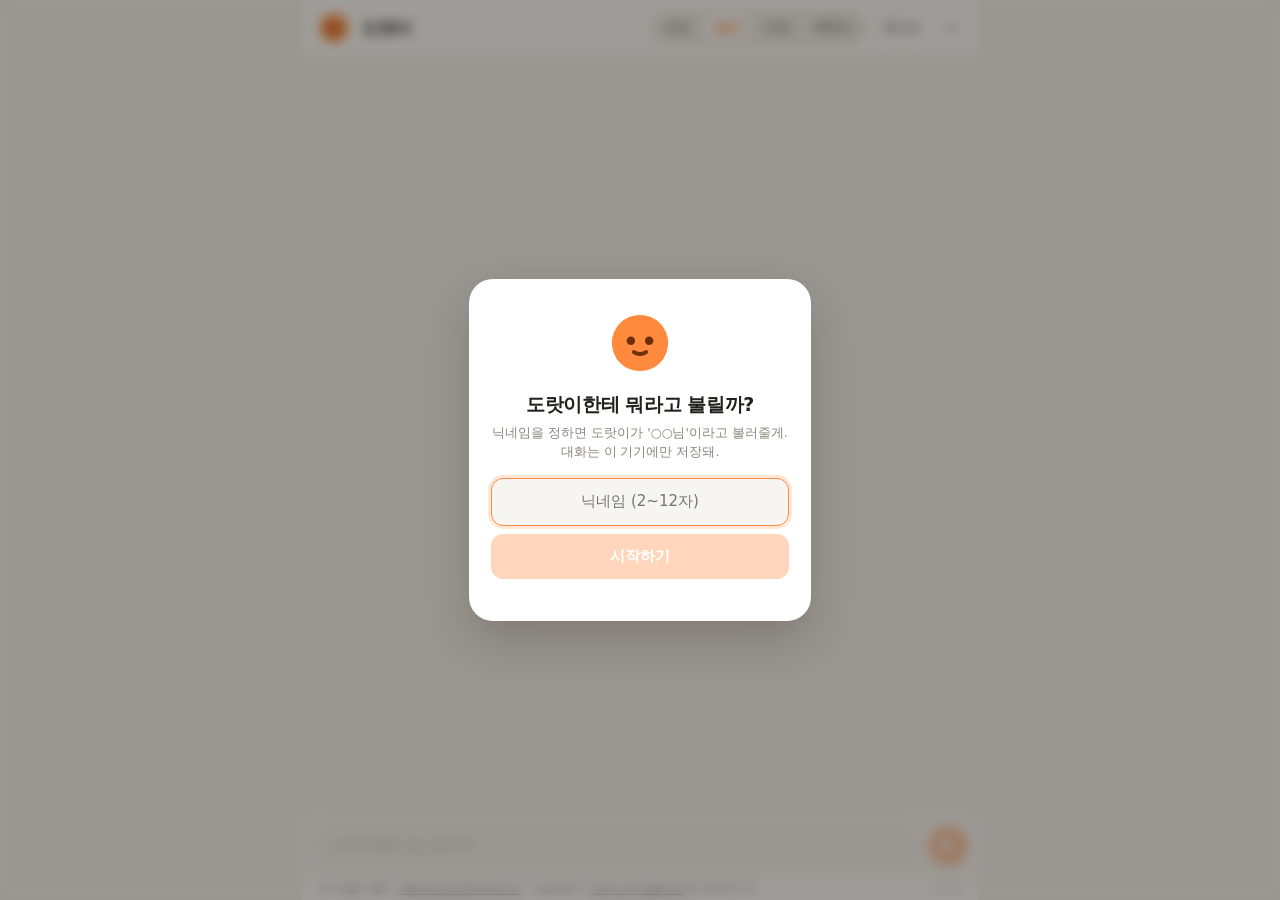
==== index.html @ 70f9e7f1 "v1.9.2 — 똑똑이(제미나이) 응답 속도 개선 클라이언트 - 사전 예열: 똑똑이 모드 진입/입력 시작(focus·keydown·input) 시 Smart.warm() ping으" ====
<!DOCTYPE html>
<html lang="ko">
<head>
<meta charset="utf-8">
<title>도랏이 — 세상에서 제일 깝치는 한국어 챗봇</title>
<meta name="viewport" content="width=device-width, initial-scale=1, maximum-scale=1, viewport-fit=cover">
<meta name="theme-color" content="#ff8a3d">
<meta name="description" content="도랏이: 사람들이 가르친 말을 실시간으로 배우는 한국어 챗봇. 건전·일반·도랏·똑똑이 4가지 모드, 국립국어원 사전 연동, 무료로 바로 쓰는 심심이 스타일 AI 채팅. 도랏 모드는 쌍욕·팩폭·19금 드립까지 하는 매운맛 모드(성인 전용 권장).">
<meta name="keywords" content="도랏이,심심이,한국어 AI 챗봇,무료 챗봇,한국어 챗봇,심심이 대체,AI 채팅,제미나이 챗봇,깝치는 챗봇,국립국어원 사전">
<meta name="author" content="도랏이">
<meta name="robots" content="index,follow">
<link rel="canonical" href="https://ageofwar-kr.github.io/dorati/">
<meta property="og:site_name" content="도랏이">
<meta property="og:locale" content="ko_KR">
<meta property="og:type" content="website">
<meta property="og:title" content="도랏이 — 세상에서 제일 깝치는 한국어 챗봇">
<meta property="og:description" content="말 걸어봐. 내가 배운 대로 깝쳐줄게. (건전/일반/도랏/똑똑이 4모드)">
<meta property="og:image" content="https://ageofwar-kr.github.io/dorati/assets/og.png?v=1.9">
<meta property="og:image:width" content="1200">
<meta property="og:image:height" content="630">
<meta property="og:url" content="https://ageofwar-kr.github.io/dorati/">
<meta name="twitter:card" content="summary_large_image">
<meta name="twitter:image" content="https://ageofwar-kr.github.io/dorati/assets/og.png?v=1.9">
<script type="application/ld+json">
{"@context":"https://schema.org","@type":"WebApplication","name":"도랏이","alternateName":"Dorati","url":"https://ageofwar-kr.github.io/dorati/","applicationCategory":"EntertainmentApplication","operatingSystem":"Web","inLanguage":"ko","description":"사람들이 가르친 말을 실시간으로 배우는 한국어 챗봇. 건전·일반·도랏·똑똑이 4가지 모드.","offers":{"@type":"Offer","price":"0","priceCurrency":"KRW"}}
</script>
<link rel="icon" href="./assets/favicon.svg" type="image/svg+xml">
<link rel="apple-touch-icon" href="https://ageofwar-kr.github.io/dorati/assets/og.png">
<link rel="stylesheet" href="./css/style.css?v=4.5">
</head>
<body data-mode="normal" data-theme="light" data-flavor="pure">

<div id="kakao-banner" hidden>
  <span>카톡에선 채팅이 좀 답답해요</span>
  <a id="kakao-open" href="#">브라우저로 열기</a>
</div>

<header class="app-header">
  <div class="brand">
    <div class="mascot" id="mascot" aria-hidden="true"></div>
    <div class="brand-text">
      <h1>도랏이<span id="nick-badge" class="nick-badge" hidden></span></h1>
    </div>
  </div>
  <div class="header-right">
    <div class="modes-wrap">
      <span class="mode-model" id="mode-model" hidden>Gemini 3.5 Flash Lite</span>
      <div class="modes" role="radiogroup" aria-label="모드 선택">
        <span class="mode-glider no-anim" aria-hidden="true"></span>
        <button class="mode" data-mode-btn="clean" role="radio" aria-checked="false">건전</button>
        <button class="mode" data-mode-btn="normal" role="radio" aria-checked="true">일반</button>
        <button class="mode" data-mode-btn="dorat" role="radio" aria-checked="false">도랏</button>
        <button class="mode" data-mode-btn="smart" role="radio" aria-checked="false">똑똑이</button>
      </div>
    </div>
    <button id="theme-btn" class="theme-btn" type="button" aria-label="화이트/다크 전환" aria-pressed="false">화이트</button>
    <button id="menu-btn" class="menu-btn" aria-label="더보기" aria-expanded="false">⋯</button>
    <div id="menu" class="menu" hidden>
      <button id="menu-nick" type="button">닉네임 바꾸기</button>
      <button id="menu-theme" type="button">화이트 / 다크 전환</button>
      <button id="menu-export" type="button">대화 내보내기 (.txt)</button>
      <button id="menu-clear" type="button">대화 지우기</button>
    </div>
  </div>
</header>

<!-- 이스터에그: 미친도랏이 켜져 있을 때만 헤더 아래에 조용히 뜨는 끄기 필 (v1.9) -->
<button id="egg-off" class="egg-off" type="button" hidden>🔞 미친도랏 끄기 · 도랏으로</button>

<main id="chat" class="chat" aria-live="polite"></main>

<!-- 닉네임 게이트: 채팅 전에 반드시 입력 -->
<div id="gate" class="gate" hidden>
  <div class="gate-card">
    <div class="gate-mascot" id="gate-mascot"></div>
    <h2>도랏이한테 뭐라고 불릴까?</h2>
    <p class="gate-sub">닉네임을 정하면 도랏이가 '○○님'이라고 불러줄게.<br>대화는 이 기기에만 저장돼.</p>
    <form id="gate-form" autocomplete="off">
      <input id="gate-input" type="text" name="nick" placeholder="닉네임 (2~12자)" maxlength="12" autocomplete="off" aria-label="닉네임">
      <button id="gate-start" type="submit" disabled>시작하기</button>
    </form>
    <p class="gate-hint" id="gate-hint"></p>
  </div>
</div>

<div id="toast" class="toast" hidden></div>

<form id="composer" class="composer" autocomplete="off">
  <input id="input" type="text" name="msg" placeholder="도랏이한테 말 걸어봐…" autocomplete="off" autocapitalize="off" spellcheck="false" maxlength="200" enterkeyhint="send">
  <button id="send" type="submit" aria-label="보내기">
    <svg viewBox="0 0 24 24" width="20" height="20" aria-hidden="true"><path d="M3.4 20.4l17.4-7.5c.8-.35.8-1.6 0-1.95L3.4 3.45c-.7-.3-1.45.25-1.4 1L3.2 11c.03.5.4.9.9.97l9.4 1.28-9.4 1.28c-.5.07-.87.47-.9.97L2 19.4c-.05.75.7 1.3 1.4 1z"/></svg>
  </button>
</form>

<footer class="app-footer">
  <span>사전 뜻풀이 출처: <a href="https://stdict.korean.go.kr" target="_blank" rel="noopener">국립국어원 표준국어대사전</a> · 속담/관용구: <a href="https://ko.wiktionary.org" target="_blank" rel="noopener">한국어 위키낱말사전</a>(CC BY-SA 4.0)</span>
  <span class="ver">v1.9.2</span>
</footer>

<script src="./js/config.js?v=4.5"></script>
<script src="./js/safety.js?v=4.5"></script>
<script src="./js/smart.js?v=4.5"></script>
<script src="./js/kb-wiktionary.js?v=4.5"></script>
<script src="./js/kb-dialogues.js?v=4.5"></script>
<script src="./js/kb-corpus.js?v=4.5"></script>
<script src="./js/store.js?v=4.5"></script>
<script src="./js/dict.js?v=4.5"></script>
<script src="./js/engine.js?v=4.5"></script>
<script src="./js/app.js?v=4.5"></script>
</body>
</html>
---- css/style.css ----
/* 도랏이 — Simple is Best. 모드별 색만 바뀌는 깔끔한 채팅 UI */
:root{
  --bg:#f7f5f2;
  --panel:#ffffff;
  --text:#22201d;
  --text-dim:#8b857e;
  --line:#eae4dc;
  --bot:#f1eee9;
  --user:#ff8a3d;
  --user-text:#3a1e08;
  --accent:#ff8a3d;
  --accent-soft:#ffe8d8;
  --shadow:0 2px 10px rgba(60,40,20,.06);
  --radius:18px;
}
body[data-mode="clean"]{
  --bg:#f3f8f6; --panel:#ffffff; --line:#e2ece7; --bot:#e9f2ee;
  --user:#3e9e7a; --user-text:#0d2a20;
  --accent:#3e9e7a; --accent-soft:#dff0e8;
}
body[data-mode="normal"]{
  --bg:#f7f5f2; --line:#eae4dc; --bot:#f1eee9;
  --user:#ff8a3d; --user-text:#3a1e08;
  --accent:#ff8a3d; --accent-soft:#ffe8d8;
}
body[data-mode="dorat"]{
  --bg:#f6f2fb; --line:#e8dff4; --bot:#efe6fa;
  --user:#7b3fe4; --user-text:#ffffff;
  --accent:#7b3fe4; --accent-soft:#e8ddfb;
}
body[data-mode="smart"]{
  --bg:#f4f6fb; --line:#e2e8f5; --bot:#e9eef9;
  --user:#3a6df0; --user-text:#ffffff;
  --accent:#3a6df0; --accent-soft:#e2ebff;
}

/* ── 다크 모드 (화이트 기본) ── */
body[data-theme="dark"]{
  --bg:#141519; --panel:#1b1c21; --line:#2b2d35; --bot:#23252c; --text:#ecebe7; --text-dim:#9b998f;
  --shadow:0 2px 12px rgba(0,0,0,.42);
}
body[data-theme="dark"][data-mode="clean"]{--accent:#4fc7a0; --user:#2f9d7c; --user-text:#eafff6; --accent-soft:#1b3129}
body[data-theme="dark"][data-mode="normal"]{--accent:#ff9a57; --user:#e8762c; --user-text:#1b0f04; --accent-soft:#33241a}
body[data-theme="dark"][data-mode="dorat"]{--accent:#a07bff; --user:#6b35d6; --user-text:#fff; --accent-soft:#271d3d}
body[data-theme="dark"][data-mode="smart"]{--accent:#7d9dff; --user:#3a6df0; --user-text:#fff; --accent-soft:#1c2740}
body[data-theme="dark"] .gate{background:rgba(8,9,12,.66)}
body[data-theme="dark"] .bubble pre.code{background:rgba(255,255,255,.07)}
body[data-theme="dark"] .bubble code.inline{background:rgba(255,255,255,.09)}

*{box-sizing:border-box;-webkit-tap-highlight-color:transparent}
html,body{height:100%}
body{
  margin:0; background:var(--bg); color:var(--text);
  font-family:-apple-system,BlinkMacSystemFont,"Apple SD Gothic Neo","Malgun Gothic","Noto Sans KR",system-ui,sans-serif;
  font-size:15px; line-height:1.45;
  display:flex; flex-direction:column;
  transition:background .36s cubic-bezier(.22,1,.36,1), color .26s cubic-bezier(.22,1,.36,1);
  overscroll-behavior-y:contain;
}

/* ── 카톡 탈출 배너 ── */
#kakao-banner[hidden]{display:none}
#kakao-banner{
  display:flex; gap:8px; align-items:center; justify-content:center;
  padding:8px 12px; background:#fee500; color:#3c1e1e; font-size:12.5px; font-weight:600;
}
#kakao-banner a{color:#3c1e1e; text-decoration:underline}

/* ── 헤더 ── */
.app-header{
  position:sticky; top:0; z-index:20;
  display:flex; align-items:center; justify-content:space-between; gap:10px;
  padding:9px 14px; padding-top:calc(9px + env(safe-area-inset-top));
  background:color-mix(in srgb, var(--panel) 92%, transparent);
  backdrop-filter:saturate(140%) blur(10px);
  border-bottom:1px solid var(--line);
  transition:background .34s cubic-bezier(.22,1,.36,1), border-color .34s cubic-bezier(.22,1,.36,1);
}
.brand{display:flex; align-items:center; gap:9px; min-width:0}
.mascot{width:38px; height:38px; flex:0 0 38px; transition:transform .3s}
.mascot svg{width:100%; height:100%; display:block}
body[data-mode="dorat"] .mascot{animation:wiggle 1.6s ease-in-out infinite}
@keyframes wiggle{
  0%,100%{transform:rotate(-3deg) scale(1)}
  50%{transform:rotate(3deg) scale(1.04)}
}
.brand-text{min-width:0}
.brand h1{
  margin:0; font-size:17px; font-weight:800; letter-spacing:-.02em; line-height:1.1;
}
.learned{margin:1px 0 0; font-size:11px; color:var(--text-dim); display:flex; align-items:center; gap:3px}
.learned b{color:var(--accent); font-variant-numeric:tabular-nums}
.brain{font-size:10px}

/* 화이트 / 다크 토글 (헤더) */
.theme-btn{
  appearance:none; cursor:pointer; flex:0 0 auto;
  border:1px solid var(--line); background:var(--panel); color:var(--text-dim);
  border-radius:999px; padding:5px 10px; font:inherit; font-size:11.5px; font-weight:800;
  letter-spacing:-.01em; white-space:nowrap;
  transition:color .26s cubic-bezier(.22,1,.36,1), border-color .26s cubic-bezier(.22,1,.36,1), transform .18s cubic-bezier(.22,1,.36,1);
}
.theme-btn:hover{color:var(--accent); border-color:var(--accent)}
.theme-btn:active{transform:scale(.94)}
.theme-btn[aria-pressed="true"]{color:var(--accent); border-color:color-mix(in srgb, var(--accent) 45%, var(--line))}

.modes{
  display:flex; padding:3px; gap:2px; position:relative;
  background:var(--bot); border-radius:999px; flex:0 0 auto;
  transition:background .34s cubic-bezier(.22,1,.36,1);
}
/* 선택 표시는 '미끄러지는 판' 하나가 담당한다 (iOS 세그먼트 컨트롤 느낌) */
.mode-glider{
  position:absolute; top:3px; bottom:3px; left:0; width:0;
  border-radius:999px; background:var(--panel);
  box-shadow:0 1px 4px rgba(0,0,0,.09);
  transform:translate3d(0,0,0); will-change:transform,width; pointer-events:none;
  transition:transform .46s cubic-bezier(.22,1,.36,1), width .46s cubic-bezier(.22,1,.36,1), background .34s cubic-bezier(.22,1,.36,1);
}
.mode-glider.no-anim{transition:none}
/* 모드 버튼 바로 위, 아주 작은 모델명 — 똑똑이 모드일 때만 보인다 */
.modes-wrap{display:flex; flex-direction:column; align-items:flex-end; gap:1px; flex:0 0 auto; min-width:0}
.mode-model{
  font-size:9px; line-height:1.15; letter-spacing:.01em; color:var(--text-dim);
  font-weight:600; opacity:.85; white-space:nowrap;
  font-family:ui-monospace,SFMono-Regular,Menlo,monospace;
}
.mode-model[hidden]{display:none}
.mode{
  appearance:none; border:0; background:transparent; cursor:pointer; position:relative; z-index:1;
  font:inherit; font-size:12.5px; font-weight:700; color:var(--text-dim);
  padding:5px 11px; border-radius:999px;
  transition:color .26s cubic-bezier(.22,1,.36,1), transform .18s cubic-bezier(.22,1,.36,1);
  white-space:nowrap;
}
.mode:active{transform:scale(.94)}
.mode[aria-checked="true"]{color:var(--accent)}

/* ── 채팅 ── */
.chat{
  flex:1 1 auto; overflow-y:auto; -webkit-overflow-scrolling:touch;
  padding:14px 14px 8px; display:flex; flex-direction:column; gap:9px;
  scroll-behavior:smooth;
}
.row{display:flex; gap:7px; align-items:flex-end; max-width:100%}
.row.bot{justify-content:flex-start; align-items:flex-start}
.row.user{justify-content:flex-end}
.avatar{
  width:26px; height:26px; flex:0 0 26px; margin-top:3px;
}
.avatar svg{width:100%; height:100%; display:block}
.bubble{
  max-width:min(76%, 560px); padding:9px 13px; border-radius:var(--radius);
  white-space:pre-wrap; word-break:break-word; box-shadow:var(--shadow);
  transition:background .34s cubic-bezier(.22,1,.36,1);
}
/* 새로 오가는 말풍선만 iMessage처럼 살짝 튀어오른다 (복원된 옛 대화는 조용히) */
.row.in{animation:msgIn .44s cubic-bezier(.22,1,.36,1) both}
.row.user.in{animation-name:msgInRight}
@keyframes msgIn{from{opacity:0; transform:translateY(10px) scale(.96)} to{opacity:1; transform:none}}
@keyframes msgInRight{from{opacity:0; transform:translateY(8px) translateX(10px) scale(.97)} to{opacity:1; transform:none}}
.row.bot .bubble{background:var(--bot); border-bottom-left-radius:6px}
.row.user .bubble{background:var(--user); color:var(--user-text); border-bottom-right-radius:6px}
.bubble a{color:inherit}

/* 사전 카드 */
.card{padding:0; overflow:hidden; background:var(--panel); border:1px solid var(--line)}
.card-head{
  padding:9px 13px 7px; border-bottom:1px solid var(--line);
  display:flex; align-items:baseline; gap:7px; flex-wrap:wrap;
}
.card-head .w{font-weight:800; font-size:15.5px}
.card-head .pos{font-size:11px; color:var(--accent); font-weight:700}
.card-body{padding:9px 13px 11px; font-size:14px}
.card-body ol{margin:0; padding-left:17px}
.card-body li{margin:0 0 4px}
.card-body li::marker{color:var(--accent); font-weight:700}
.card-src{margin-top:6px; font-size:10.5px; color:var(--text-dim)}

/* 피드백 */
.fb{display:flex; gap:2px; margin-top:3px; padding-left:3px; opacity:.45; transition:opacity .2s}
.row.bot:hover .fb, .fb:focus-within{opacity:1}
.fb button{
  appearance:none; border:0; background:transparent; cursor:pointer;
  font-size:12px; padding:1px 4px; border-radius:8px; line-height:1.2;
  transition:transform .18s cubic-bezier(.22,1,.36,1), background .2s;
}
.fb button:active{transform:scale(.9)}
.fb button:hover{background:var(--accent-soft)}
.fb button[data-on="1"]{opacity:1; transform:scale(1.15)}
.fb .cnt{font-size:10px; color:var(--text-dim); align-self:center; min-width:8px}

/* 타이핑 */
.row.typing .bubble{transition:none}
.typing-wrap{display:inline-flex; align-items:center; gap:8px}
.typing-label{font-size:12px; color:var(--text-dim)}
.typing{display:inline-flex; gap:3px; align-items:center; height:18px}
.typing i{
  width:5px; height:5px; border-radius:50%; background:var(--text-dim);
  animation:blink 1.1s infinite ease-in-out;
}
.typing i:nth-child(2){animation-delay:.15s}
.typing i:nth-child(3){animation-delay:.3s}
@keyframes blink{0%,60%,100%{opacity:.25; transform:translateY(0)} 30%{opacity:1; transform:translateY(-2px)}}

/* 시스템 안내(모드 변경 등) */
.sys{
  align-self:center; font-size:11.5px; color:var(--text-dim);
  background:var(--accent-soft); color:var(--accent);
  padding:4px 11px; border-radius:999px; font-weight:600;
  transition:background .34s cubic-bezier(.22,1,.36,1), color .34s cubic-bezier(.22,1,.36,1);
}
.sys.in{animation:sysIn .4s cubic-bezier(.22,1,.36,1) both}
@keyframes sysIn{from{opacity:0; transform:translateY(-5px) scale(.97)} to{opacity:1; transform:none}}

/* ── 토스트 ── */
.toast{
  position:fixed; left:50%; transform:translateX(-50%);
  bottom:calc(74px + env(safe-area-inset-bottom)); z-index:30;
  background:rgba(34,32,29,.92); color:#fff; font-size:12px; font-weight:600;
  padding:7px 14px; border-radius:999px; box-shadow:0 4px 16px rgba(0,0,0,.18);
  animation:toastIn .22s ease-out;
}
@keyframes toastIn{from{opacity:0; transform:translate(-50%,8px)} to{opacity:1; transform:translate(-50%,0)}}

/* ── 입력바 ── */
.composer{
  display:flex; gap:7px; align-items:center;
  padding:8px 12px; padding-bottom:calc(8px + env(safe-area-inset-bottom));
  background:var(--panel); border-top:1px solid var(--line);
  position:sticky; bottom:0; z-index:20;
  transition:background .34s cubic-bezier(.22,1,.36,1), border-color .34s cubic-bezier(.22,1,.36,1), opacity .24s;
}
#input{
  flex:1 1 auto; min-width:0;
  border:1px solid var(--line); background:var(--bg); color:var(--text);
  border-radius:999px; padding:11px 15px; font:inherit; font-size:15px;
  outline:none; transition:border-color .22s cubic-bezier(.22,1,.36,1), box-shadow .22s cubic-bezier(.22,1,.36,1), background .34s cubic-bezier(.22,1,.36,1);
}
#input:focus{border-color:var(--accent); box-shadow:0 0 0 3px var(--accent-soft)}
#input::placeholder{color:var(--text-dim)}
#send{
  flex:0 0 40px; width:40px; height:40px; border-radius:50%; border:0; cursor:pointer;
  background:var(--accent); color:#fff; display:grid; place-items:center;
  transition:transform .18s cubic-bezier(.22,1,.36,1), opacity .2s, background .34s cubic-bezier(.22,1,.36,1);
}
#send:active{transform:scale(.9)}
#send svg{fill:currentColor}

/* ── 푸터 ── */
.app-footer{
  display:flex; justify-content:space-between; gap:10px;
  padding:4px 14px calc(4px + env(safe-area-inset-bottom)); font-size:10px; color:var(--text-dim);
  background:var(--panel); border-top:1px solid var(--line);
}
.app-footer a{color:inherit; text-decoration:underline; text-underline-offset:2px}
.app-footer .ver{flex:0 0 auto; opacity:.7}

/* 데스크톱: 가운데 좁은 기둥 */
@media (min-width:720px){
  body{align-items:center}
  .app-header, .composer, .app-footer{width:100%; max-width:680px}
  .chat{width:100%; max-width:680px}
  .app-header{border-left:1px solid var(--line); border-right:1px solid var(--line)}
  .bubble{max-width:min(70%, 460px)}
  .app-footer{border-left:1px solid var(--line); border-right:1px solid var(--line)}
}

@media (prefers-reduced-motion:reduce){
  *{animation:none !important; transition:none !important}
}

/* ── 헤더 오른쪽(모드 + 메뉴) ── */
.header-right{display:flex; align-items:center; gap:6px; flex:0 0 auto}
.menu-btn{
  appearance:none; border:0; background:transparent; cursor:pointer;
  width:28px; height:28px; border-radius:50%; color:var(--text-dim);
  font-size:18px; line-height:1; font-weight:700; padding:0;
  transition:background .2s cubic-bezier(.22,1,.36,1), color .2s, transform .18s cubic-bezier(.22,1,.36,1);
}
.menu-btn:active{transform:scale(.9)}
.menu-btn:hover{background:var(--bot); color:var(--text)}
.menu{
  position:absolute; top:calc(100% - 4px); right:14px; z-index:40;
  background:var(--panel); border:1px solid var(--line); border-radius:14px;
  box-shadow:0 10px 30px rgba(40,25,10,.14); padding:6px; min-width:186px;
}
.menu[hidden]{display:none}
.menu button{
  display:block; width:100%; text-align:left; appearance:none; border:0; background:transparent;
  font:inherit; font-size:13.5px; color:var(--text); padding:9px 11px; border-radius:9px; cursor:pointer;
}
.menu button:hover{background:var(--accent-soft); color:var(--accent)}
.nick-badge{color:var(--text-dim); font-weight:600}

/* ── 닉네임 게이트 ── */
body.gated .composer{opacity:.45; pointer-events:none}
body.gated #input{pointer-events:none}
.gate{
  position:fixed; inset:0; z-index:60; display:grid; place-items:center;
  background:rgba(28,22,16,.42); backdrop-filter:blur(6px); padding:20px;
}
.gate[hidden]{display:none}
.gate-card{
  width:100%; max-width:342px; background:var(--panel); border-radius:24px;
  padding:26px 22px 20px; text-align:center; box-shadow:0 20px 50px rgba(30,20,10,.22);
  animation:cardIn .42s cubic-bezier(.22,1,.36,1) both;
}
@keyframes cardIn{from{opacity:0; transform:translateY(12px) scale(.97)} to{opacity:1; transform:none}}
.gate-mascot{width:76px; height:76px; margin:0 auto 10px}
.gate-mascot svg{width:100%; height:100%}
.gate-card h2{margin:0 0 6px; font-size:19px; letter-spacing:-.02em}
.gate-sub{margin:0 0 16px; font-size:12.5px; color:var(--text-dim); line-height:1.5}
.gate-card form{display:flex; flex-direction:column; gap:8px}
#gate-input{
  width:100%; border:1px solid var(--line); background:var(--bg); color:var(--text);
  border-radius:12px; padding:12px 14px; font:inherit; font-size:15px; outline:none; text-align:center;
}
#gate-input:focus{border-color:var(--accent); box-shadow:0 0 0 3px var(--accent-soft)}
#gate-start{
  border:0; border-radius:12px; padding:12px; font:inherit; font-size:15px; font-weight:800;
  background:var(--accent); color:#fff; cursor:pointer;
  transition:opacity .15s, transform .18s cubic-bezier(.22,1,.36,1), background .34s cubic-bezier(.22,1,.36,1);
}
#gate-start:active:not(:disabled){transform:scale(.96)}
#gate-start:disabled{opacity:.35; cursor:not-allowed}
.gate-hint{margin:8px 0 0; font-size:11.5px; color:#d0522a; min-height:14px}
.brand h1 .nick-badge{font-size:12px; font-weight:600; color:var(--text-dim); margin-left:2px}

/* 말풍선 폭: 내용에 맞게 (flex 축소로 일찍 줄바꿈되던 문제) */
.row.bot > div:not(.avatar){flex:1 1 auto; min-width:0}
.row.bot .bubble{width:fit-content; max-width:100%}

/* 똑똑이 모드: 코드·인라인 코드 */
.bubble pre.code{
  margin:7px 0 3px; padding:9px 11px; background:rgba(30,40,60,.07); border-radius:10px;
  font-family:ui-monospace,SFMono-Regular,Menlo,monospace; font-size:12px; line-height:1.5;
  white-space:pre-wrap; word-break:break-word; overflow-x:auto;
}
.row.user .bubble pre.code{background:rgba(255,255,255,.2)}
.bubble code.inline{
  font-family:ui-monospace,SFMono-Regular,Menlo,monospace; font-size:.92em;
  background:rgba(30,40,60,.07); border-radius:5px; padding:1px 5px;
}
.row.user .bubble code.inline{background:rgba(255,255,255,.2)}

/* 좁은 모바일(390px): 모드 4개가 한 줄에 깔끔하게 */
@media (max-width:430px){
  .app-header{padding-left:11px; padding-right:11px}
  .mode{padding:4px 7px; font-size:11.5px}
  .modes{gap:1px; padding:2.5px}
  .theme-btn{padding:4px 8px; font-size:11px}
  .brand h1{font-size:15.5px}
  .mascot{width:32px; height:32px; flex:0 0 32px}
  .header-right{gap:3px}
  .menu-btn{width:24px; height:24px; font-size:16px}
}

/* ── 이스터에그 (v1.9) — 미친도랏은 버튼 대신 '주문'으로만 켜진다.
   켜져 있을 때만 헤더 아래에 끄기 필이 조용히 뜬다. ── */
.egg-off{display:none}
.egg-off:not([hidden]){
  display:flex; align-items:center; justify-content:center; gap:5px;
  appearance:none; cursor:pointer; font:inherit; width:fit-content;
  margin:5px auto 0; padding:3.5px 11px;
  font-size:11px; font-weight:800; letter-spacing:-.01em;
  color:#b8174f; background:transparent;
  border:1px solid rgba(194,24,91,.32); border-radius:999px;
  opacity:.85; flex:0 0 auto;
  transition:background .26s cubic-bezier(.22,1,.36,1), border-color .26s cubic-bezier(.22,1,.36,1), transform .18s cubic-bezier(.22,1,.36,1), color .26s;
  animation:pillIn .38s cubic-bezier(.22,1,.36,1) both;
}
.egg-off:not([hidden]):active{transform:scale(.94)}
@keyframes pillIn{from{opacity:0; transform:translateY(-7px) scale(.94)} to{opacity:.85; transform:none}}
.egg-off:hover{opacity:1; background:rgba(194,24,91,.07); border-color:rgba(194,24,91,.6)}
body[data-theme="dark"] .egg-off{color:#ff8fb4; border-color:rgba(255,111,156,.35)}
body[data-theme="dark"] .egg-off:hover{background:rgba(255,111,156,.1); border-color:rgba(255,111,156,.65)}

/* 이스터에그 발동 배너 — 채팅 안에 한 번만 띄우는 띠 */
.egg-banner{
  margin:9px 0 3px; padding:9px 12px 10px; border-radius:14px;
  background:linear-gradient(100deg, rgba(194,24,91,.13), rgba(140,32,190,.12));
  border:1px solid rgba(194,24,91,.35); text-align:center;
  animation:eggIn .62s cubic-bezier(.2,.8,.3,1) 1;
}
.egg-banner .t1{
  display:block; font-size:12.5px; font-weight:900; letter-spacing:-.01em; color:#b8174f;
}
.egg-banner .t2{
  display:block; margin-top:3px; font-size:10.5px; font-weight:700; color:var(--text-dim);
  letter-spacing:-.01em;
}
body[data-theme="dark"] .egg-banner .t1{color:#ff8fb4}
body[data-theme="dark"] .egg-banner{background:linear-gradient(100deg, rgba(255,111,156,.12), rgba(160,80,240,.12))}
@keyframes eggIn{from{opacity:0; transform:translateY(-7px) scale(.985)} to{opacity:1; transform:none}}
@media (prefers-reduced-motion: reduce){.egg-banner{animation:none}}

/* 미친도랏은 도랏 기본 보라에서 좀 더 독한 색으로 */
body[data-mode="dorat"][data-flavor="crazy"]{
  --bg:#fbf1f6; --line:#f2d9e6; --bot:#f8e4ef;
  --user:#c2185b; --user-text:#ffffff; --accent:#c2185b; --accent-soft:#fad7e6;
}
body[data-theme="dark"][data-mode="dorat"][data-flavor="crazy"]{
  --accent:#ff6f9c; --user:#b8174f; --user-text:#fff; --accent-soft:#3a1324;
}

@media (max-width:430px){
  .egg-off{font-size:10.5px; padding:3px 10px; margin-top:4px}
}

/* 390px: 헤더 한 줄 유지 — 닉네임 배지는 숨긴다(대화 말풍선에는 그대로 표시) */
@media (max-width:430px){
  .brand h1 .nick-badge{display:none}
  .brand h1{white-space:nowrap}
}
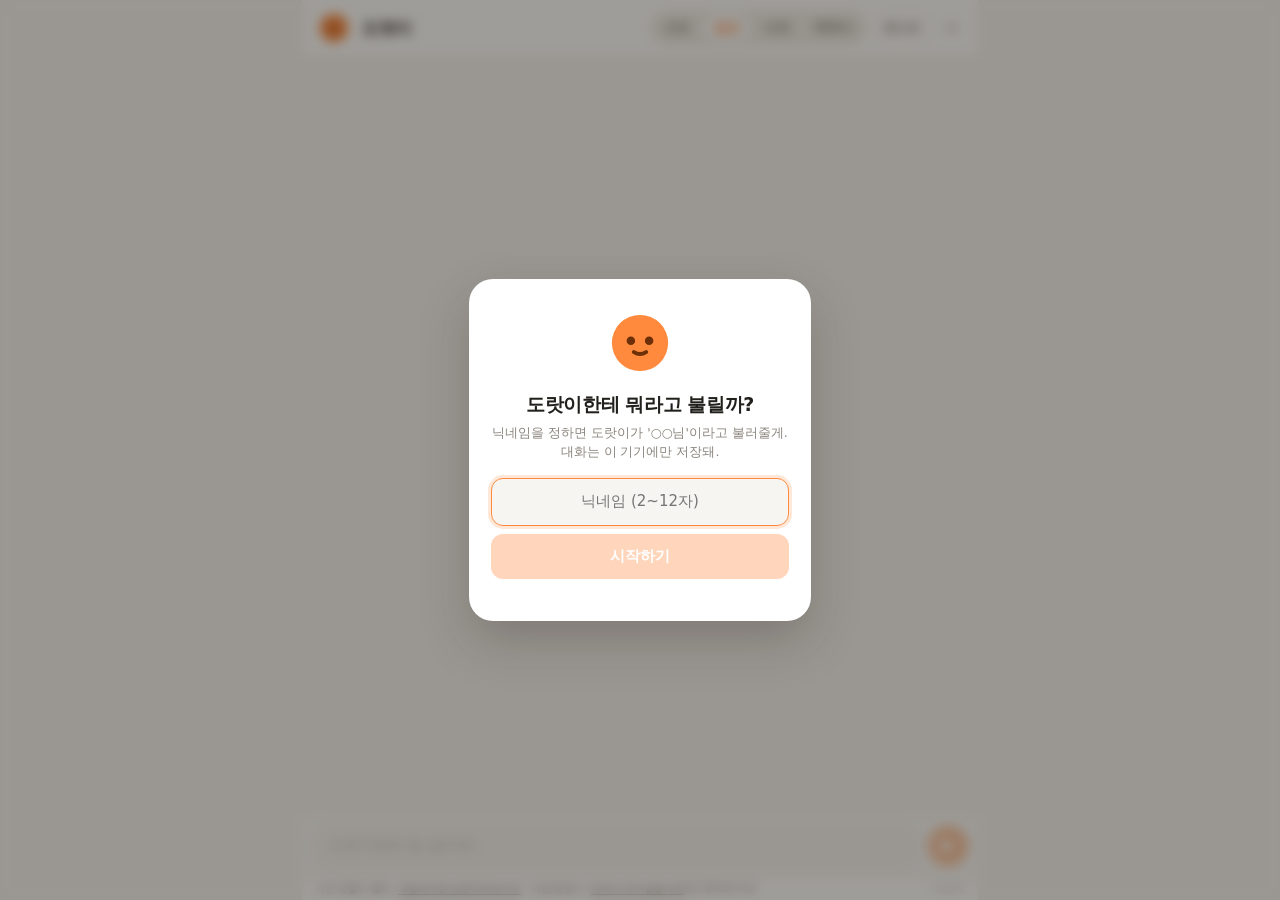
==== commit c537a4aa: "v1.9.2+: 중계 서버 preconnect/dns-prefetch — 첫 똑똑이 요청의 DNS·TLS 지연 제거 · 캐시버스트 4.6 · 스크린샷 31-v192-smart-de" ====
--- a/index.html
+++ b/index.html
@@ -26,7 +26,12 @@
 </script>
 <link rel="icon" href="./assets/favicon.svg" type="image/svg+xml">
 <link rel="apple-touch-icon" href="https://ageofwar-kr.github.io/dorati/assets/og.png">
-<link rel="stylesheet" href="./css/style.css?v=4.5">
+<!-- 똑똑이(제미나이) 중계 서버로 가는 길을 미리 열어 둔다 — 첫 요청의 DNS·TLS 지연을 줄인다 -->
+<link rel="preconnect" href="https://script.google.com" crossorigin>
+<link rel="dns-prefetch" href="https://script.google.com">
+<link rel="preconnect" href="https://script.googleusercontent.com" crossorigin>
+<link rel="dns-prefetch" href="https://script.googleusercontent.com">
+<link rel="stylesheet" href="./css/style.css?v=4.6">
 </head>
 <body data-mode="normal" data-theme="light" data-flavor="pure">
 
@@ -97,15 +102,15 @@
   <span class="ver">v1.9.2</span>
 </footer>
 
-<script src="./js/config.js?v=4.5"></script>
-<script src="./js/safety.js?v=4.5"></script>
-<script src="./js/smart.js?v=4.5"></script>
-<script src="./js/kb-wiktionary.js?v=4.5"></script>
-<script src="./js/kb-dialogues.js?v=4.5"></script>
-<script src="./js/kb-corpus.js?v=4.5"></script>
-<script src="./js/store.js?v=4.5"></script>
-<script src="./js/dict.js?v=4.5"></script>
-<script src="./js/engine.js?v=4.5"></script>
-<script src="./js/app.js?v=4.5"></script>
+<script src="./js/config.js?v=4.6"></script>
+<script src="./js/safety.js?v=4.6"></script>
+<script src="./js/smart.js?v=4.6"></script>
+<script src="./js/kb-wiktionary.js?v=4.6"></script>
+<script src="./js/kb-dialogues.js?v=4.6"></script>
+<script src="./js/kb-corpus.js?v=4.6"></script>
+<script src="./js/store.js?v=4.6"></script>
+<script src="./js/dict.js?v=4.6"></script>
+<script src="./js/engine.js?v=4.6"></script>
+<script src="./js/app.js?v=4.6"></script>
 </body>
 </html>
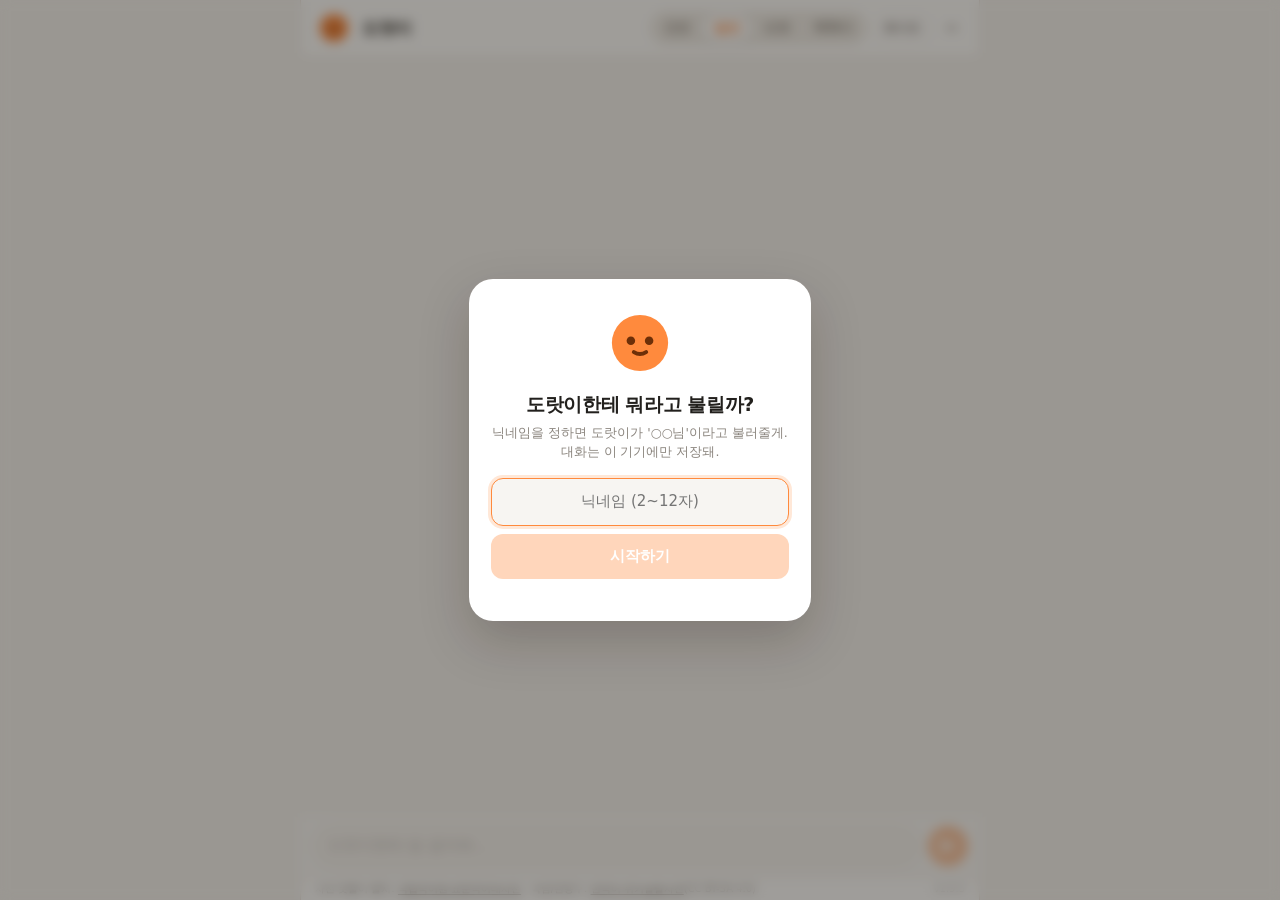
==== commit 0c5548c7: "v1.9.3 — 도랏 쌍욕·받아치기 팩 14,113개 장착 · 시비/욕설/AI비하/장문 우선 감지 · 카톡 인앱 자동 탈출" ====
--- a/index.html
+++ b/index.html
@@ -15,12 +15,12 @@
 <meta property="og:type" content="website">
 <meta property="og:title" content="도랏이 — 세상에서 제일 깝치는 한국어 챗봇">
 <meta property="og:description" content="말 걸어봐. 내가 배운 대로 깝쳐줄게. (건전/일반/도랏/똑똑이 4모드)">
-<meta property="og:image" content="https://ageofwar-kr.github.io/dorati/assets/og.png?v=1.9">
+<meta property="og:image" content="https://ageofwar-kr.github.io/dorati/assets/og.png?v=1.93">
 <meta property="og:image:width" content="1200">
 <meta property="og:image:height" content="630">
 <meta property="og:url" content="https://ageofwar-kr.github.io/dorati/">
 <meta name="twitter:card" content="summary_large_image">
-<meta name="twitter:image" content="https://ageofwar-kr.github.io/dorati/assets/og.png?v=1.9">
+<meta name="twitter:image" content="https://ageofwar-kr.github.io/dorati/assets/og.png?v=1.93">
 <script type="application/ld+json">
 {"@context":"https://schema.org","@type":"WebApplication","name":"도랏이","alternateName":"Dorati","url":"https://ageofwar-kr.github.io/dorati/","applicationCategory":"EntertainmentApplication","operatingSystem":"Web","inLanguage":"ko","description":"사람들이 가르친 말을 실시간으로 배우는 한국어 챗봇. 건전·일반·도랏·똑똑이 4가지 모드.","offers":{"@type":"Offer","price":"0","priceCurrency":"KRW"}}
 </script>
@@ -31,7 +31,7 @@
 <link rel="dns-prefetch" href="https://script.google.com">
 <link rel="preconnect" href="https://script.googleusercontent.com" crossorigin>
 <link rel="dns-prefetch" href="https://script.googleusercontent.com">
-<link rel="stylesheet" href="./css/style.css?v=4.6">
+<link rel="stylesheet" href="./css/style.css?v=4.7">
 </head>
 <body data-mode="normal" data-theme="light" data-flavor="pure">
 
@@ -99,18 +99,19 @@
 
 <footer class="app-footer">
   <span>사전 뜻풀이 출처: <a href="https://stdict.korean.go.kr" target="_blank" rel="noopener">국립국어원 표준국어대사전</a> · 속담/관용구: <a href="https://ko.wiktionary.org" target="_blank" rel="noopener">한국어 위키낱말사전</a>(CC BY-SA 4.0)</span>
-  <span class="ver">v1.9.2</span>
+  <span class="ver">v1.9.3</span>
 </footer>
 
-<script src="./js/config.js?v=4.6"></script>
-<script src="./js/safety.js?v=4.6"></script>
-<script src="./js/smart.js?v=4.6"></script>
-<script src="./js/kb-wiktionary.js?v=4.6"></script>
-<script src="./js/kb-dialogues.js?v=4.6"></script>
-<script src="./js/kb-corpus.js?v=4.6"></script>
-<script src="./js/store.js?v=4.6"></script>
-<script src="./js/dict.js?v=4.6"></script>
-<script src="./js/engine.js?v=4.6"></script>
-<script src="./js/app.js?v=4.6"></script>
+<script src="./js/config.js?v=4.7"></script>
+<script src="./js/safety.js?v=4.7"></script>
+<script src="./js/smart.js?v=4.7"></script>
+<script src="./js/kb-wiktionary.js?v=4.7"></script>
+<script src="./js/kb-dialogues.js?v=4.7"></script>
+<script src="./js/kb-corpus.js?v=4.7"></script>
+<script src="./js/kb-dorat-extra.js?v=4.7"></script>
+<script src="./js/store.js?v=4.7"></script>
+<script src="./js/dict.js?v=4.7"></script>
+<script src="./js/engine.js?v=4.7"></script>
+<script src="./js/app.js?v=4.7"></script>
 </body>
 </html>
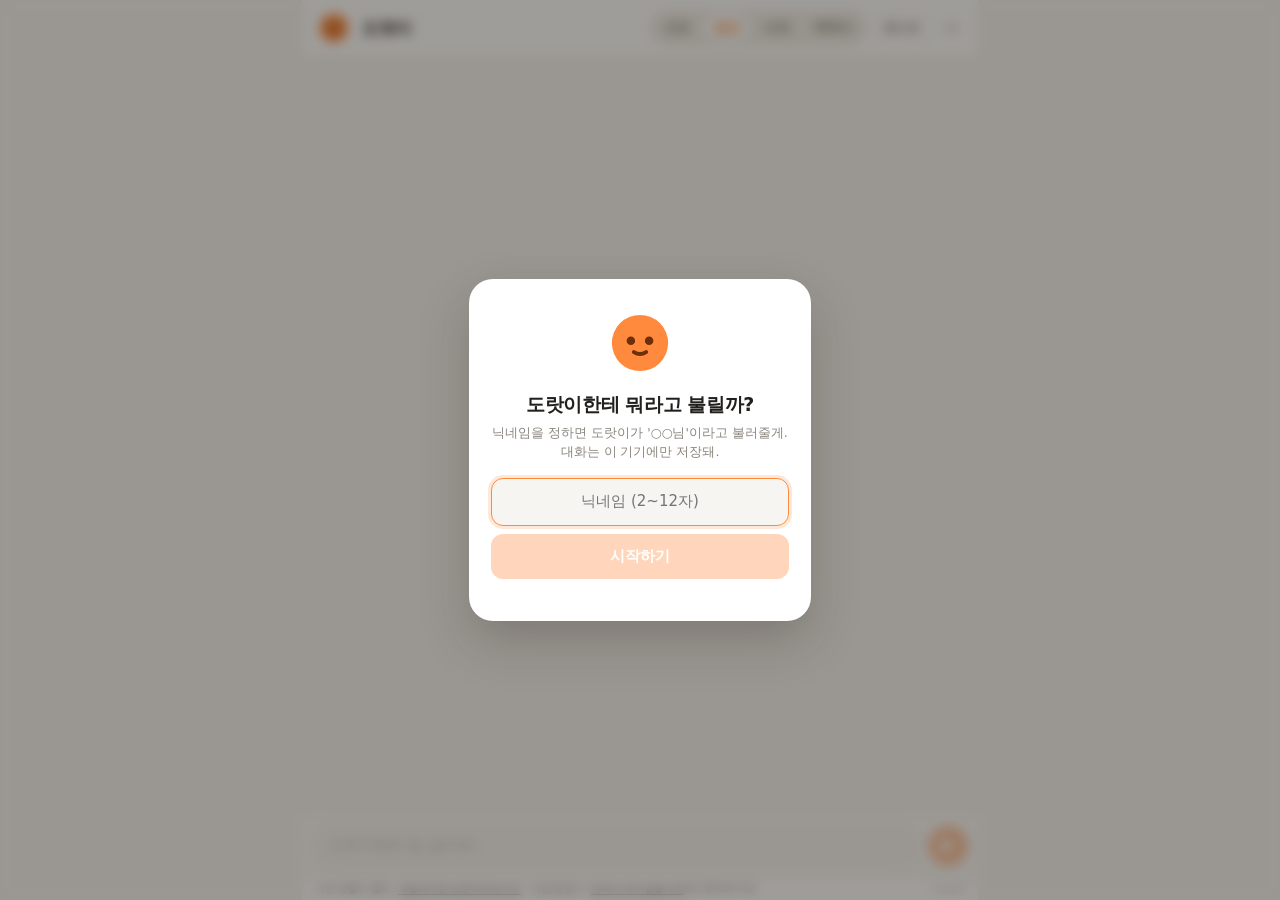
==== commit 31dbcaa1: "v1.9.4 — 상대 욕·시비 수집(/pairs roast 마커) → 도랏 받아치기에 재활용 · 관리자 수집함(삭제)" ====
--- a/index.html
+++ b/index.html
@@ -31,7 +31,7 @@
 <link rel="dns-prefetch" href="https://script.google.com">
 <link rel="preconnect" href="https://script.googleusercontent.com" crossorigin>
 <link rel="dns-prefetch" href="https://script.googleusercontent.com">
-<link rel="stylesheet" href="./css/style.css?v=4.7">
+<link rel="stylesheet" href="./css/style.css?v=4.8">
 </head>
 <body data-mode="normal" data-theme="light" data-flavor="pure">
 
@@ -99,19 +99,19 @@
 
 <footer class="app-footer">
   <span>사전 뜻풀이 출처: <a href="https://stdict.korean.go.kr" target="_blank" rel="noopener">국립국어원 표준국어대사전</a> · 속담/관용구: <a href="https://ko.wiktionary.org" target="_blank" rel="noopener">한국어 위키낱말사전</a>(CC BY-SA 4.0)</span>
-  <span class="ver">v1.9.3</span>
+  <span class="ver">v1.9.4</span>
 </footer>
 
-<script src="./js/config.js?v=4.7"></script>
-<script src="./js/safety.js?v=4.7"></script>
-<script src="./js/smart.js?v=4.7"></script>
-<script src="./js/kb-wiktionary.js?v=4.7"></script>
-<script src="./js/kb-dialogues.js?v=4.7"></script>
-<script src="./js/kb-corpus.js?v=4.7"></script>
-<script src="./js/kb-dorat-extra.js?v=4.7"></script>
-<script src="./js/store.js?v=4.7"></script>
-<script src="./js/dict.js?v=4.7"></script>
-<script src="./js/engine.js?v=4.7"></script>
-<script src="./js/app.js?v=4.7"></script>
+<script src="./js/config.js?v=4.8"></script>
+<script src="./js/safety.js?v=4.8"></script>
+<script src="./js/smart.js?v=4.8"></script>
+<script src="./js/kb-wiktionary.js?v=4.8"></script>
+<script src="./js/kb-dialogues.js?v=4.8"></script>
+<script src="./js/kb-corpus.js?v=4.8"></script>
+<script src="./js/kb-dorat-extra.js?v=4.8"></script>
+<script src="./js/store.js?v=4.8"></script>
+<script src="./js/dict.js?v=4.8"></script>
+<script src="./js/engine.js?v=4.8"></script>
+<script src="./js/app.js?v=4.8"></script>
 </body>
 </html>
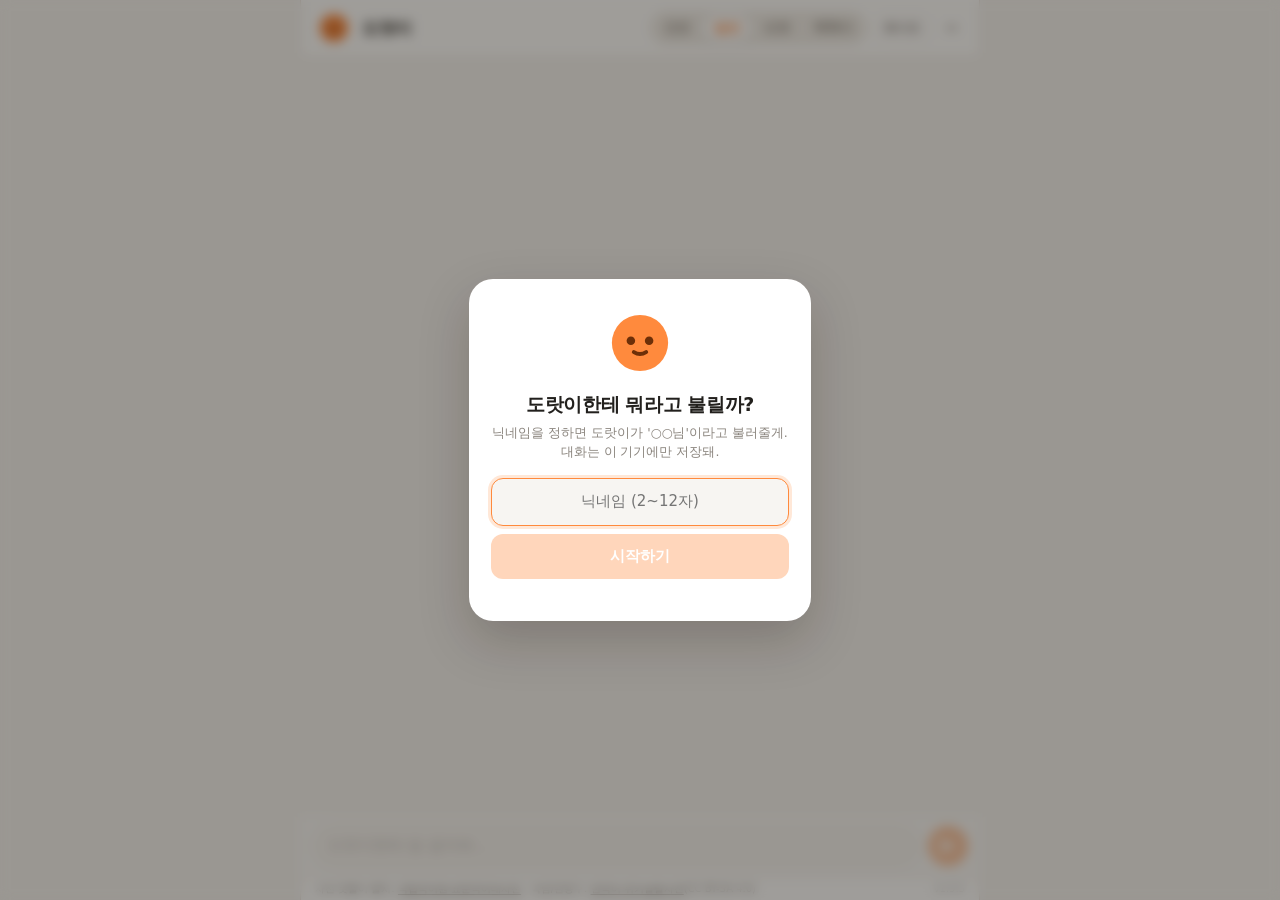
==== commit 7007cbdd: "v1.9.5: 욕쟁이 할머니급 매운맛 26,663개 + 말싸움 인식률 극대화 - kb-dorat-extra: 19개 풀 26,663개 고유 대사(중복 0), 사투리 4종 전면 개편" ====
--- a/index.html
+++ b/index.html
@@ -31,7 +31,7 @@
 <link rel="dns-prefetch" href="https://script.google.com">
 <link rel="preconnect" href="https://script.googleusercontent.com" crossorigin>
 <link rel="dns-prefetch" href="https://script.googleusercontent.com">
-<link rel="stylesheet" href="./css/style.css?v=4.8">
+<link rel="stylesheet" href="./css/style.css?v=4.9">
 </head>
 <body data-mode="normal" data-theme="light" data-flavor="pure">
 
@@ -99,19 +99,20 @@
 
 <footer class="app-footer">
   <span>사전 뜻풀이 출처: <a href="https://stdict.korean.go.kr" target="_blank" rel="noopener">국립국어원 표준국어대사전</a> · 속담/관용구: <a href="https://ko.wiktionary.org" target="_blank" rel="noopener">한국어 위키낱말사전</a>(CC BY-SA 4.0)</span>
-  <span class="ver">v1.9.4</span>
+  <span class="ver">v1.9.5</span>
 </footer>
 
-<script src="./js/config.js?v=4.8"></script>
-<script src="./js/safety.js?v=4.8"></script>
-<script src="./js/smart.js?v=4.8"></script>
-<script src="./js/kb-wiktionary.js?v=4.8"></script>
-<script src="./js/kb-dialogues.js?v=4.8"></script>
-<script src="./js/kb-corpus.js?v=4.8"></script>
-<script src="./js/kb-dorat-extra.js?v=4.8"></script>
-<script src="./js/store.js?v=4.8"></script>
-<script src="./js/dict.js?v=4.8"></script>
-<script src="./js/engine.js?v=4.8"></script>
-<script src="./js/app.js?v=4.8"></script>
+<script src="./js/config.js?v=4.9"></script>
+<script src="./js/safety.js?v=4.9"></script>
+<script src="./js/smart.js?v=4.9"></script>
+<script src="./js/kb-wiktionary.js?v=4.9"></script>
+<script src="./js/kb-dialogues.js?v=4.9"></script>
+<script src="./js/kb-corpus.js?v=4.9"></script>
+<script src="./js/kb-dorat-extra.js?v=4.9"></script>
+<script src="./js/kb-pad.js?v=4.9"></script>
+<script src="./js/store.js?v=4.9"></script>
+<script src="./js/dict.js?v=4.9"></script>
+<script src="./js/engine.js?v=4.9"></script>
+<script src="./js/app.js?v=4.9"></script>
 </body>
 </html>
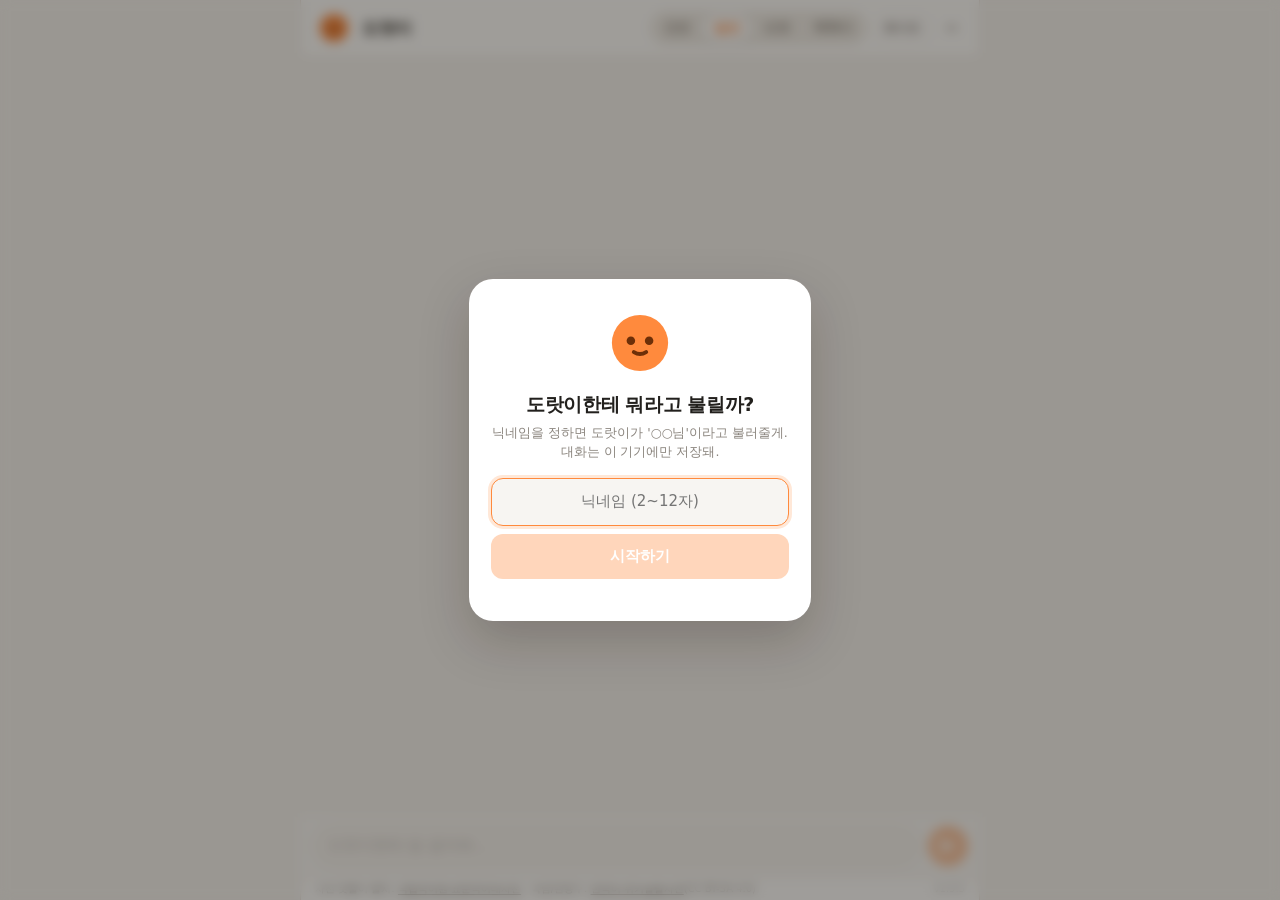
==== commit 79ff5717: "도랏 모드 진입 시 쌍욕 인사 표시 + 라이브 테스트 보강" ====
--- a/index.html
+++ b/index.html
@@ -113,6 +113,6 @@
 <script src="./js/store.js?v=4.9"></script>
 <script src="./js/dict.js?v=4.9"></script>
 <script src="./js/engine.js?v=4.9"></script>
-<script src="./js/app.js?v=4.9"></script>
+<script src="./js/app.js?v=5.0"></script>
 </body>
 </html>
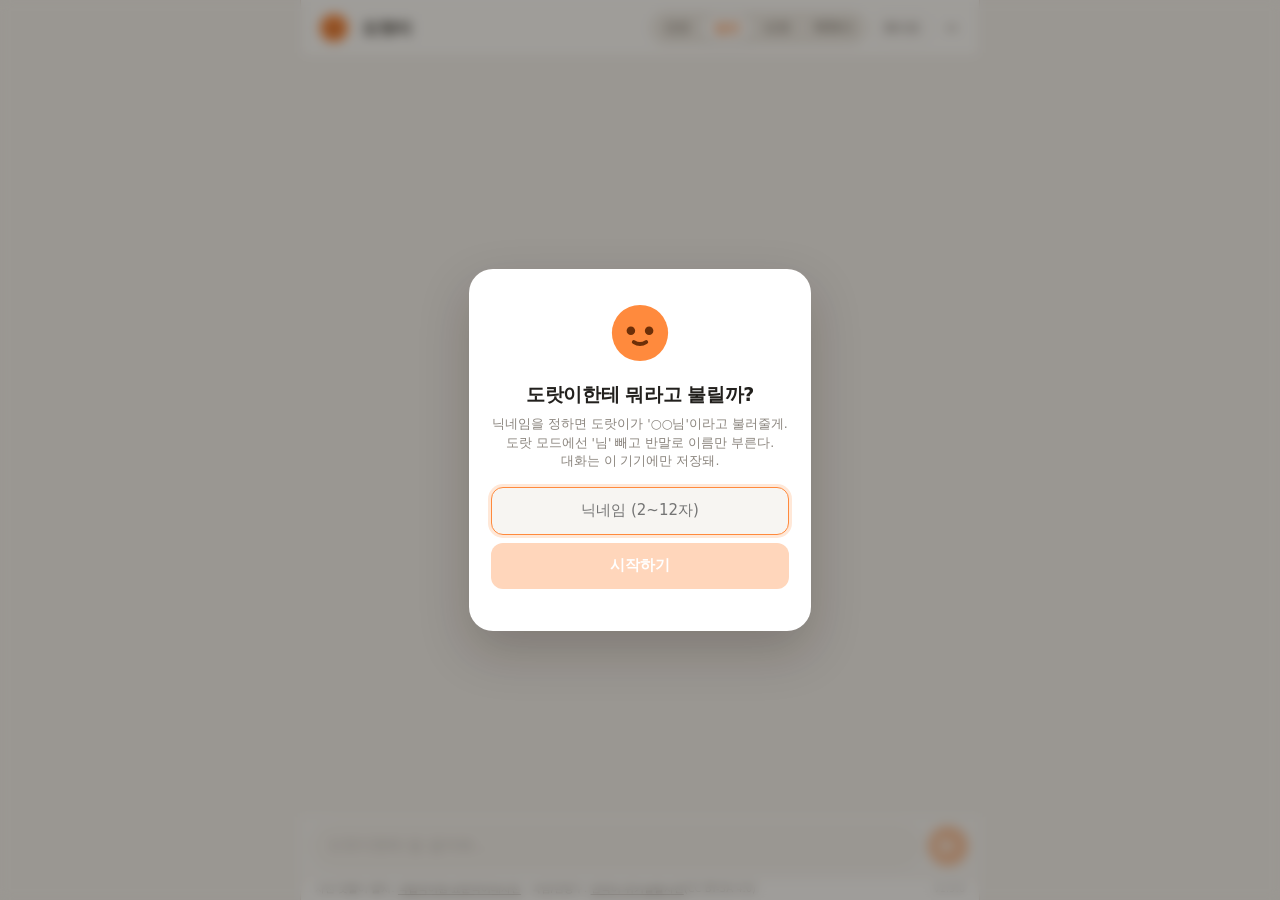
==== commit 3d717d86: "v1.9.6 도랏·미친도랏 호칭에서 '님' 제거 — 건전·일반·똑똑이는 유지 - Engine.nickCall(nick, mode) 한 곳으로 호칭 통일   · clean/norma" ====
--- a/index.html
+++ b/index.html
@@ -31,7 +31,7 @@
 <link rel="dns-prefetch" href="https://script.google.com">
 <link rel="preconnect" href="https://script.googleusercontent.com" crossorigin>
 <link rel="dns-prefetch" href="https://script.googleusercontent.com">
-<link rel="stylesheet" href="./css/style.css?v=4.9">
+<link rel="stylesheet" href="./css/style.css?v=5.1">
 </head>
 <body data-mode="normal" data-theme="light" data-flavor="pure">
 
@@ -79,7 +79,7 @@
   <div class="gate-card">
     <div class="gate-mascot" id="gate-mascot"></div>
     <h2>도랏이한테 뭐라고 불릴까?</h2>
-    <p class="gate-sub">닉네임을 정하면 도랏이가 '○○님'이라고 불러줄게.<br>대화는 이 기기에만 저장돼.</p>
+    <p class="gate-sub">닉네임을 정하면 도랏이가 '○○님'이라고 불러줄게.<br>도랏 모드에선 '님' 빼고 반말로 이름만 부른다.<br>대화는 이 기기에만 저장돼.</p>
     <form id="gate-form" autocomplete="off">
       <input id="gate-input" type="text" name="nick" placeholder="닉네임 (2~12자)" maxlength="12" autocomplete="off" aria-label="닉네임">
       <button id="gate-start" type="submit" disabled>시작하기</button>
@@ -99,20 +99,20 @@
 
 <footer class="app-footer">
   <span>사전 뜻풀이 출처: <a href="https://stdict.korean.go.kr" target="_blank" rel="noopener">국립국어원 표준국어대사전</a> · 속담/관용구: <a href="https://ko.wiktionary.org" target="_blank" rel="noopener">한국어 위키낱말사전</a>(CC BY-SA 4.0)</span>
-  <span class="ver">v1.9.5</span>
+  <span class="ver">v1.9.6</span>
 </footer>
 
-<script src="./js/config.js?v=4.9"></script>
-<script src="./js/safety.js?v=4.9"></script>
-<script src="./js/smart.js?v=4.9"></script>
-<script src="./js/kb-wiktionary.js?v=4.9"></script>
-<script src="./js/kb-dialogues.js?v=4.9"></script>
-<script src="./js/kb-corpus.js?v=4.9"></script>
-<script src="./js/kb-dorat-extra.js?v=4.9"></script>
-<script src="./js/kb-pad.js?v=4.9"></script>
-<script src="./js/store.js?v=4.9"></script>
-<script src="./js/dict.js?v=4.9"></script>
-<script src="./js/engine.js?v=4.9"></script>
-<script src="./js/app.js?v=5.0"></script>
+<script src="./js/config.js?v=5.1"></script>
+<script src="./js/safety.js?v=5.1"></script>
+<script src="./js/smart.js?v=5.1"></script>
+<script src="./js/kb-wiktionary.js?v=5.1"></script>
+<script src="./js/kb-dialogues.js?v=5.1"></script>
+<script src="./js/kb-corpus.js?v=5.1"></script>
+<script src="./js/kb-dorat-extra.js?v=5.1"></script>
+<script src="./js/kb-pad.js?v=5.1"></script>
+<script src="./js/store.js?v=5.1"></script>
+<script src="./js/dict.js?v=5.1"></script>
+<script src="./js/engine.js?v=5.1"></script>
+<script src="./js/app.js?v=5.1"></script>
 </body>
 </html>
